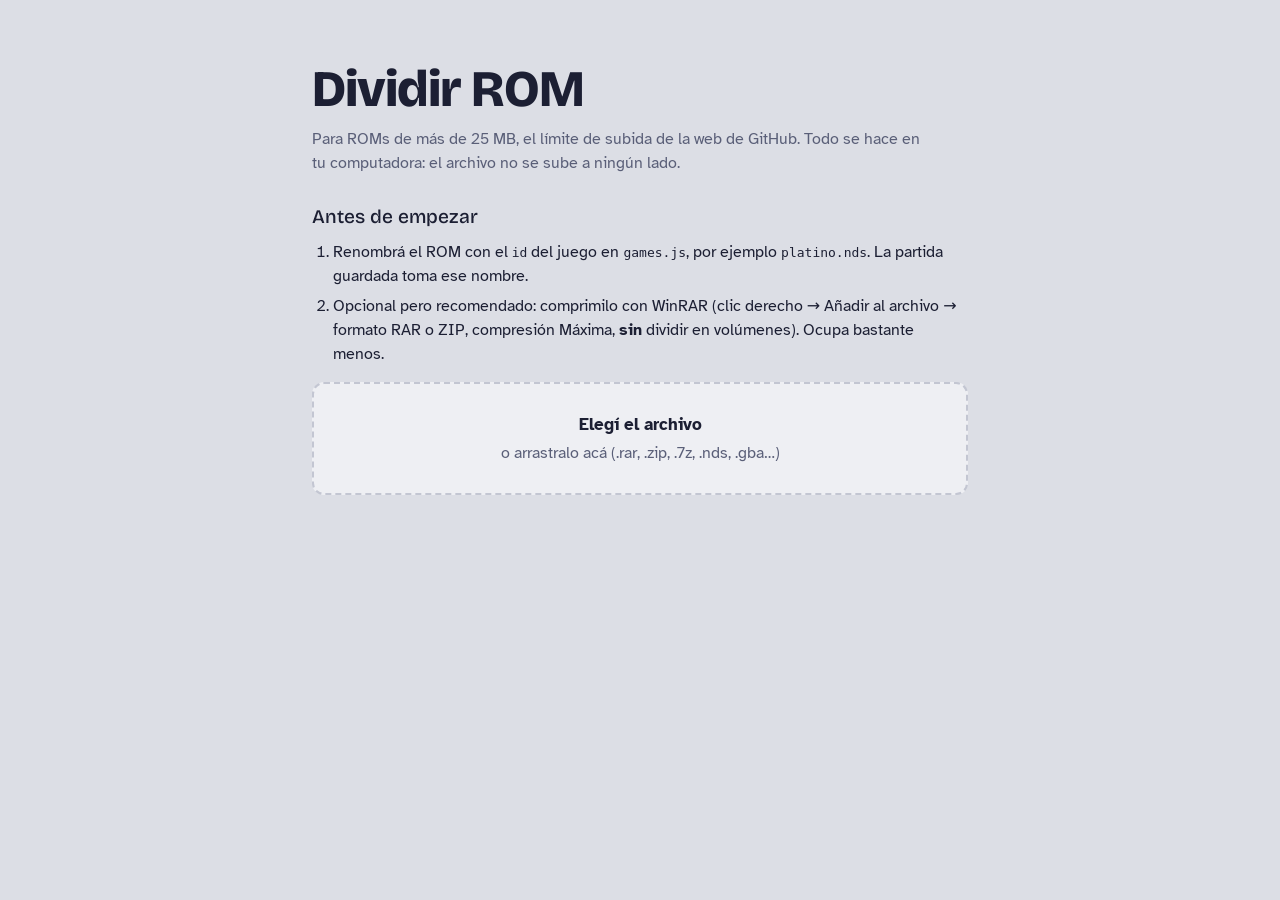
==== dividir.html @ b7c9a615 "Add files via upload" ====
<!DOCTYPE html>
<html lang="es">
<head>
<meta charset="UTF-8">
<meta name="viewport" content="width=device-width, initial-scale=1, viewport-fit=cover">
<title>Dividir ROM — Cartuchera</title>
<link rel="icon" href="data:image/svg+xml,<svg xmlns='http://www.w3.org/2000/svg' viewBox='0 0 100 100'><text y='.9em' font-size='90'>✂️</text></svg>">
<link href="https://fonts.googleapis.com/css2?family=Bricolage+Grotesque:opsz,wght@12..96,500;12..96,800&family=Atkinson+Hyperlegible:wght@400;700&display=swap" rel="stylesheet">
<style>
:root{
  --bg:#DCDEE5; --surface:#EEEFF3; --ink:#1C1F33; --muted:#5A5F78; --line:#C3C6D2; --accent:#4636C9; --code:#E3E4EC;
  --display:"Bricolage Grotesque","Arial Black",system-ui,sans-serif;
  --body:"Atkinson Hyperlegible",system-ui,-apple-system,"Segoe UI",sans-serif;
  color-scheme:light; box-sizing:border-box;
  padding-top:env(safe-area-inset-top,0px); padding-bottom:env(safe-area-inset-bottom,0px);
}
@media (prefers-color-scheme:dark){
  :root{ --bg:#14162A; --surface:#1D2038; --ink:#E7E8F2; --muted:#9A9EBB; --line:#2E3253; --accent:#A49BFF; --code:#262A48; color-scheme:dark; }
}
*,*::before,*::after{box-sizing:inherit}
body{margin:0;background:var(--bg);color:var(--ink);font-family:var(--body);line-height:1.5}
main{max-width:720px;margin:0 auto;padding:clamp(28px,6vw,64px) clamp(16px,4vw,32px) 48px}
h1{font-family:var(--display);font-weight:800;font-size:clamp(2rem,6vw,3.2rem);line-height:1;margin:0 0 12px;letter-spacing:-.02em}
h2{font-family:var(--display);font-weight:500;font-size:1.2rem;margin:28px 0 8px}
p{margin:0 0 12px;max-width:62ch}
.muted{color:var(--muted)}
ol{padding-left:1.3em;margin:0 0 12px}
li{margin-bottom:6px}
.drop{display:block;border:2px dashed var(--line);border-radius:12px;padding:28px 20px;text-align:center;cursor:pointer;background:var(--surface);margin:16px 0}
.drop:hover,.drop.over{border-color:var(--accent)}
.drop input{position:absolute;opacity:0;width:1px;height:1px}
.drop:focus-within{outline:3px solid var(--accent);outline-offset:3px}
.drop b{display:block;font-size:1.05rem;margin-bottom:4px}
.btn{font:inherit;background:var(--surface);color:var(--ink);border:1.5px solid var(--line);border-radius:8px;padding:7px 14px;cursor:pointer;text-decoration:none;display:inline-block}
.btn:hover{border-color:var(--ink)}
.btn.primary{background:var(--accent);border-color:var(--accent);color:#fff;font-weight:700}
@media (prefers-color-scheme:dark){.btn.primary{color:#14162A}}
:focus-visible{outline:3px solid var(--accent);outline-offset:2px}
.parts{display:flex;flex-wrap:wrap;gap:6px;margin:12px 0}
pre{background:var(--code);border-radius:8px;padding:12px 14px;overflow-x:auto;font-size:.9rem;margin:8px 0}
.row{display:flex;gap:8px;flex-wrap:wrap;align-items:center}
label.field{display:flex;flex-direction:column;gap:4px;font-size:.9rem;color:var(--muted);margin:8px 0}
label.field input,label.field select{font:inherit;color:var(--ink);background:var(--surface);border:1.5px solid var(--line);border-radius:8px;padding:7px 10px;max-width:260px}
.warn{border-left:3px solid var(--accent);padding-left:12px}
</style>
</head>
<body>
<main>
  <h1>Dividir ROM</h1>
  <p class="muted">Para ROMs de más de 25 MB, el límite de subida de la web de GitHub. Todo se hace en tu computadora: el archivo no se sube a ningún lado.</p>

  <h2>Antes de empezar</h2>
  <ol>
    <li>Renombrá el ROM con el <code>id</code> del juego en <code>games.js</code>, por ejemplo <code>platino.nds</code>. La partida guardada toma ese nombre.</li>
    <li>Opcional pero recomendado: comprimilo con WinRAR (clic derecho → Añadir al archivo → formato RAR o ZIP, compresión Máxima, <strong>sin</strong> dividir en volúmenes). Ocupa bastante menos.</li>
  </ol>

  <label class="drop" id="drop">
    <input type="file" id="file">
    <b>Elegí el archivo</b>
    <span class="muted">o arrastralo acá (.rar, .zip, .7z, .nds, .gba…)</span>
  </label>

  <section id="out" hidden>
    <h2 id="out-title"></h2>
    <label class="field">Consola
      <select id="sys"><option value="nds">Nintendo DS</option><option value="gba">Game Boy Advance</option><option value="gbc">Game Boy Color</option><option value="gb">Game Boy</option></select>
    </label>
    <div class="row"><button class="btn primary" id="all">Descargar todas las partes</button></div>
    <p class="muted">Si el navegador pregunta si permitís descargar varios archivos, aceptá. También podés bajarlas una por una:</p>
    <div class="parts" id="parts"></div>
    <h2>Después</h2>
    <ol>
      <li>Subí todas las partes a la carpeta <code id="dest"></code> del repositorio (la web de GitHub acepta varias a la vez).</li>
      <li>En <code>games.js</code>, en la línea de ese juego, dejá <code>rom</code> y <code>parts</code> así:</li>
    </ol>
    <pre id="snippet"></pre>
    <button class="btn" id="copy">Copiar</button>
  </section>
</main>
<script>
const PART = 23 * 1024 * 1024; // 24,1 MB: por debajo del límite de 25 MB de GitHub
const $ = id => document.getElementById(id);
let file = null, urls = [];

function names(){
  return [...Array(Math.ceil(file.size / PART))].map((_, i) => `${file.name}.${String(i + 1).padStart(3, '0')}`);
}
function render(){
  urls.forEach(URL.revokeObjectURL); urls = [];
  const list = names(), sys = $('sys').value, mb = (file.size / 1048576).toFixed(1);
  $('out-title').textContent = `${file.name}: ${mb} MB en ${list.length} ${list.length === 1 ? 'parte' : 'partes'}`;
  $('parts').innerHTML = list.map((n, i) => {
    const u = URL.createObjectURL(file.slice(i * PART, (i + 1) * PART)); urls.push(u);
    return `<a class="btn" href="${u}" download="${n}">${n.split('.').pop()}</a>`;
  }).join('');
  $('dest').textContent = `roms/${sys}/`;
  $('snippet').textContent = `rom: "roms/${sys}/${file.name}", parts: ${list.length},`;
  $('out').hidden = false;
}
function pick(f){
  if (!f) return; file = f;
  const ext = f.name.split('.').pop().toLowerCase();
  if (['gba'].includes(ext)) $('sys').value = 'gba';
  else if (['gbc'].includes(ext)) $('sys').value = 'gbc';
  else if (['gb'].includes(ext)) $('sys').value = 'gb';
  render();
}
$('file').onchange = e => pick(e.target.files[0]);
$('sys').onchange = () => file && render();
const drop = $('drop');
drop.addEventListener('dragover', e => { e.preventDefault(); drop.classList.add('over'); });
drop.addEventListener('dragleave', () => drop.classList.remove('over'));
drop.addEventListener('drop', e => { e.preventDefault(); drop.classList.remove('over'); pick(e.dataTransfer.files[0]); });
$('all').onclick = async () => {
  for (const a of $('parts').querySelectorAll('a')) { a.click(); await new Promise(r => setTimeout(r, 600)); }
};
$('copy').onclick = async () => {
  try { await navigator.clipboard.writeText($('snippet').textContent); $('copy').textContent = 'Copiado'; } catch {}
};
</script>
</body>
</html>
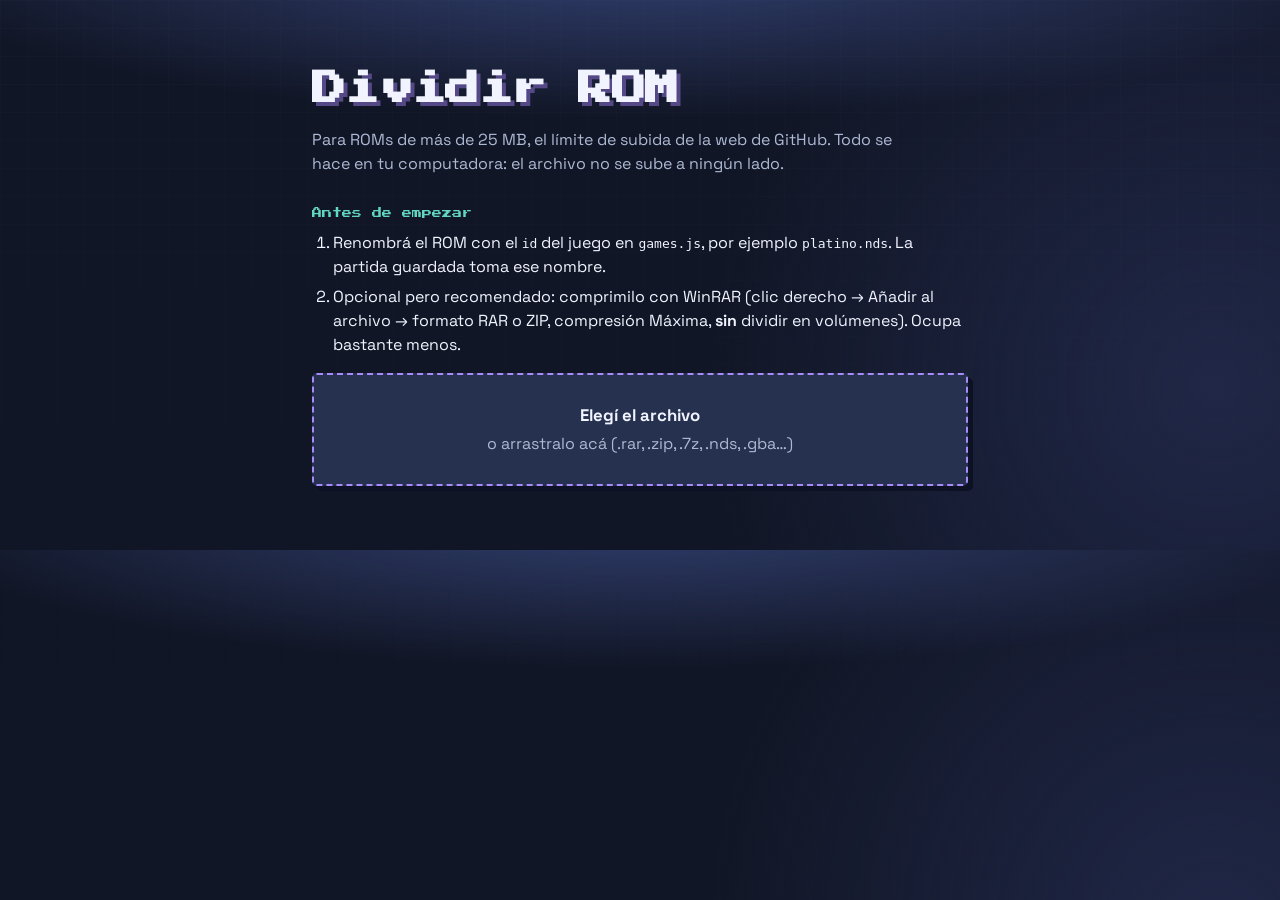
==== commit ae53db59: "Add files via upload" ====
--- a/dividir.html
+++ b/dividir.html
@@ -43,6 +43,7 @@
 label.field input,label.field select{font:inherit;color:var(--ink);background:var(--surface);border:1.5px solid var(--line);border-radius:8px;padding:7px 10px;max-width:260px}
 .warn{border-left:3px solid var(--accent);padding-left:12px}
 </style>
+<link rel="stylesheet" href="neo-retro.css">
 </head>
 <body>
 <main>
@@ -72,7 +73,7 @@
     <h2>Después</h2>
     <ol>
       <li>Subí todas las partes a la carpeta <code id="dest"></code> del repositorio (la web de GitHub acepta varias a la vez).</li>
-      <li>En <code>games.js</code>, en la línea de ese juego, dejá <code>rom</code> y <code>parts</code> así:</li>
+      <li>En <code>games.js</code>, la línea de ese juego tiene que apuntar al nombre sin el número final (las partes se detectan solas):</li>
     </ol>
     <pre id="snippet"></pre>
     <button class="btn" id="copy">Copiar</button>
@@ -95,7 +96,7 @@
     return `<a class="btn" href="${u}" download="${n}">${n.split('.').pop()}</a>`;
   }).join('');
   $('dest').textContent = `roms/${sys}/`;
-  $('snippet').textContent = `rom: "roms/${sys}/${file.name}", parts: ${list.length},`;
+  $('snippet').textContent = `rom: "roms/${sys}/${file.name}",`;
   $('out').hidden = false;
 }
 function pick(f){
--- a/neo-retro.css
+++ b/neo-retro.css
@@ -0,0 +1,109 @@
+/* CARTUCHERA — NEO RETRO 2026. Capa visual; sin cambios de lógica. */
+@import url('https://fonts.googleapis.com/css2?family=Press+Start+2P&family=Space+Grotesk:wght@400;500;600;700&display=swap');
+:root{--bg:#111626;--surface:#1e2740;--surface2:#2a3553;--ink:#f1f4ff;--muted:#adb9d4;--line:#3b4765;--accent:#a78bfa;--ok:#61d7c0;--warn:#f8c96c;--bad:#ff7f91;--display:'Space Grotesk',system-ui,sans-serif;--body:'Space Grotesk',system-ui,sans-serif;color-scheme:dark}
+body{background:radial-gradient(ellipse 80% 42% at 50% -10%,#354478 0,transparent 75%),radial-gradient(circle at 95% 70%,#202747 0,transparent 40%),#111626;color:var(--ink)}
+body::before{content:'';position:fixed;inset:0;pointer-events:none;opacity:.16;background-image:linear-gradient(#8090b533 1px,transparent 1px),linear-gradient(90deg,#8090b533 1px,transparent 1px);background-size:28px 28px;mask-image:linear-gradient(#000,transparent 85%);z-index:0}
+body>*{position:relative}
+::selection{background:#a78bfa;color:#111626}
+:focus-visible{outline:3px solid var(--ok)!important;outline-offset:3px}
+/* BIBLIOTECA */
+header.wrap{padding-top:clamp(35px,7vw,78px);padding-bottom:42px;position:relative}
+header.wrap::after{content:'◆  GAME LIBRARY  ◆';display:inline-flex;margin-top:27px;color:var(--ok);border:1px solid #61d7c075;padding:10px 13px;background:#61d7c00d;font:10px 'Press Start 2P',monospace;letter-spacing:.02em}
+header.wrap h1{font-family:'Press Start 2P',monospace!important;font-size:clamp(1.65rem,4.2vw,3.8rem)!important;letter-spacing:-.08em!important;line-height:1.55!important;text-shadow:5px 5px 0 #594c91,10px 10px 0 #252c4e;margin-bottom:24px!important}
+header.wrap h1::before{content:'●  SISTEMA ONLINE  /  RETRO ARCADE';font:9px 'Press Start 2P',monospace;letter-spacing:0;display:block;color:var(--ok);text-shadow:none;margin-bottom:26px}
+.lead{font-size:1.04rem;color:#bbc7e0;max-width:60ch}
+.controls-bar{background:#151c30ed;backdrop-filter:blur(18px);border-block:1px solid #475472}
+.controls{padding-block:16px;gap:14px}
+.chips{gap:9px}
+.chip{background:#242e4b;color:#d8dff4;border:1px solid #485678;border-radius:5px;padding:11px 14px;font-size:.85rem;box-shadow:3px 3px 0 #0d1120;transition:transform .15s,background .15s}
+.chip:hover{transform:translateY(-2px);background:#344266}
+.chip[aria-pressed=true]{background:var(--accent);color:#131628;border-color:#d7c9ff;box-shadow:3px 3px 0 #564382;font-weight:700}
+.search{background:#222c47;color:var(--ink);border:1px solid #55617f;border-radius:5px;box-shadow:3px 3px 0 #0d1120;padding:11px 15px}
+.search::placeholder{color:#9aabc8}
+section{padding-top:47px}
+section h2{font-family:'Press Start 2P',monospace;font-size:clamp(.75rem,1.6vw,1.02rem);line-height:1.8;letter-spacing:0}
+section h2::before{content:'▸';color:var(--ok);margin-right:14px}
+.sub{margin:0 0 20px 29px}
+.grid{grid-template-columns:repeat(auto-fill,minmax(166px,1fr));gap:18px}
+.cart{position:relative;text-align:center;background:linear-gradient(155deg,#26314d,#1a243b);border:1px solid #404d6c;border-radius:9px;padding:25px 12px 17px;min-height:258px;box-shadow:5px 5px 0 #0b1020;transition:transform .18s,border-color .18s,background .18s}
+.cart::before{content:'◆';position:absolute;top:8px;left:10px;color:#607298;font-size:10px}
+.cart::after{content:'▶ JUGAR';display:block;margin:13px auto 0;font:8px 'Press Start 2P',monospace;color:var(--ok);letter-spacing:0}
+.cart:hover,.cart:focus-visible{transform:translateY(-5px);border-color:var(--accent);background:linear-gradient(155deg,#334166,#212947)}
+.cart:hover .shell{transform:translateY(-4px) rotate(-2deg)}
+.cart .shell{filter:drop-shadow(5px 8px 0 #0b10205e);transition:transform .18s}
+.cart .label{border:1px solid #ffffff28}
+.cart .label b{font-weight:700}
+.meta{margin-top:16px;font-size:.77rem;color:#98aacd}
+.meta strong{color:#ecf0ff;font-size:.88rem;line-height:1.28;margin-bottom:4px}
+.gb .shell,.gbc .shell{max-width:130px}.gba .shell{max-width:150px;margin-top:29px;margin-bottom:30px}.nds .shell{max-width:110px}
+footer.wrap{border-top:1px solid var(--line)}
+/* JUGADOR */
+body:has(.layout){background:radial-gradient(ellipse at 50% -30%,#303e70 0,transparent 65%),#111626}
+.bar{background:#1a2339;border-bottom:2px solid #414e71;padding-block:12px}
+.bar .back{background:#283452;color:#dce4ff;border-radius:5px;border:1px solid #596789;box-shadow:3px 3px 0 #101729;padding:9px 13px}
+.bar .back::before{content:'◀ ';color:var(--ok)}
+.bar .title h1{font-size:clamp(1rem,1.9vw,1.3rem);letter-spacing:-.02em}
+.bar .title p{color:#b3c1da}
+.layout{gap:17px;padding-block:18px}
+.opts,.team{scrollbar-color:#596589 #1b2338;scrollbar-width:thin}
+.opts{background:linear-gradient(#202b46,#1a233b);border:1px solid #414e70;border-radius:8px;padding:18px 14px;gap:22px;box-shadow:5px 5px 0 #0c1223}
+.group{gap:11px}
+.group h2,.team h2{font:9px/1.8 'Press Start 2P',monospace;color:var(--ok);text-transform:uppercase}
+.group h2::before,.team h2::before{content:'◆ ';color:#b698ff}
+.hint,.team-note{color:#a9b8d2}
+.btn{border-radius:5px;background:#2a3755;border:1px solid #526180;box-shadow:3px 3px 0 #101729;transition:background .15s,transform .15s,border-color .15s}
+.btn:hover:not(:disabled){background:#394a70;border-color:#bea7fa;transform:translateY(-2px)}
+.btn:active:not(:disabled){transform:translateY(1px);box-shadow:1px 1px 0 #101729}
+.btn.primary{background:var(--accent);border-color:#d7c9ff;color:#121629;box-shadow:3px 3px 0 #615094}
+.btn[aria-pressed=true]{background:var(--ok);color:#122b35;border-color:#a6f5e7}
+.vol,.slot{background:#283451;border:1px solid #445371;border-radius:5px}
+.slot{padding:9px}
+.stage{border:2px solid #556383;border-radius:12px;background:radial-gradient(ellipse,#222d47,#11182b 72%);box-shadow:0 0 0 6px #1c263c,inset 0 0 50px #070c1a,7px 7px 0 #0a1020;padding:12px}
+#game-wrap{border:5px solid #0a1020;border-radius:5px;box-shadow:0 0 0 2px #59688d,0 16px 42px #0008}
+.team{background:linear-gradient(#222d49,#1a243c);border:1px solid #455473;border-radius:8px;box-shadow:5px 5px 0 #0c1223;padding:17px 12px}
+.mon{background:#2a3755;border:1px solid #445777;border-radius:6px}
+.mon img,.t-mon img{image-rendering:pixelated;filter:drop-shadow(2px 3px 0 #10182d66)}
+.hp{height:7px;border-radius:1px;background:#121c30;border:1px solid #4b5872}.hp i{border-radius:0}
+.tabs{background:#202c47;border:1px solid #48587b;border-radius:6px}
+.tabs button{border-radius:4px}.tabs button[aria-selected=true]{background:var(--accent);color:#121629}
+dialog{background:#202b46;color:var(--ink);border:2px solid #69789b;border-radius:9px;box-shadow:9px 9px 0 #0b1020}
+dialog::backdrop{background:#080e20d9;backdrop-filter:blur(4px)}
+.d-head{background:#263451;border-bottom:1px solid #475673}.d-head h2,#trade-body h2{color:#eee9ff}
+.set-group,.t-mon{background:#25314d;border-color:#4a5b79;border-radius:6px}.t-mon.sel,.t-pick input:checked+.t-mon{border-color:var(--ok)}
+.t-code{font-family:'Press Start 2P',monospace;font-size:clamp(1.3rem,4vw,2.4rem);color:var(--ok)}
+.t-join input,.set-row select{border-radius:4px;background:#151e33;border-color:#536281}
+.status{border-radius:5px;background:#2b3959;border-color:#8191b5;color:#fff}
+@media(max-width:999px){.opts{padding:12px}.stage{padding:6px;box-shadow:none}.team{box-shadow:none}.layout{gap:12px}.tabs{margin-block:3px}}
+@media(max-width:520px){header.wrap h1{font-size:1.6rem!important}.grid{grid-template-columns:repeat(2,minmax(0,1fr));gap:11px}.cart{padding:20px 8px 12px;min-height:236px}.cart .shell{max-width:120px}.gba .shell{max-width:135px}.cart::after{font-size:7px}.chip{font-size:.78rem;padding:9px}.controls{gap:11px}.search{flex-basis:100%}.bar .back{padding:7px;font-size:.82rem}}
+@media(prefers-reduced-motion:reduce){*,*::before,*::after{transition:none!important;animation:none!important}}
+
+/* Adaptacion Neo-Retro al nuevo modo de pantalla dinamica del emulador. */
+@media(min-width:1000px){
+  .layout.bottom{gap:15px 22px}
+  .layout.bottom .opts{padding:12px 16px;gap:14px 25px;align-items:center;box-shadow:4px 4px 0 #0c1223;min-width:0;max-height: min(34vh,310px);overflow:auto}
+  .layout.bottom .group{min-width:0}
+  .layout.bottom .group[data-panel="juego"]{grid-template-columns:minmax(0,1fr) 230px;gap:8px 12px}
+  .layout.bottom .tools{grid-template-columns:repeat(4,minmax(65px,1fr));gap:6px}
+  .layout.bottom .tool{padding:8px 5px;font-size:.74rem}
+  .layout.bottom .slots{grid-template-columns:repeat(3,minmax(110px,1fr));gap:7px}
+  .layout.bottom .stack{width:220px}
+  .layout.bottom .stage{min-height:150px}
+}
+@media(min-width:1000px) and (max-width:1370px){
+  .layout.bottom .opts{gap:12px 18px}
+  .layout.bottom .group[data-panel="juego"]{grid-template-columns:minmax(0,1fr) 190px}
+  .layout.bottom .tools{grid-template-columns:repeat(4,minmax(55px,1fr))}
+  .layout.bottom .slots{grid-template-columns:repeat(3,minmax(95px,1fr))}
+}
+/* Pantalla completa: conservar el lienzo del emulador sin su marco exterior. */
+#game-wrap:fullscreen{border:0;box-shadow:none;border-radius:0}
+/* Pagina de herramientas: misma identidad sin afectar su logica. */
+body:has(.drop) main{position:relative}
+body:has(.drop) main>h1{font-family:'Press Start 2P',monospace;font-size:clamp(1.3rem,3vw,2.15rem);line-height:1.5;text-shadow:4px 4px 0 #554886}
+body:has(.drop) .drop{background:#25314e;border:2px dashed #a78bfa;border-radius:5px;box-shadow:5px 5px 0 #0c1223}
+body:has(.drop) .drop:hover,body:has(.drop) .drop.over{background:#303d61;border-color:var(--ok)}
+body:has(.drop) pre{background:#1a2338;border:1px solid #4a5776;border-radius:4px;color:#cdeee8}
+body:has(.drop) .parts a{font-size:.8rem}
+body:has(.drop) h2{font:10px/1.9 'Press Start 2P',monospace;color:var(--ok)}
+body:has(.drop) input,body:has(.drop) select{border-radius:4px!important;background:#222d48!important;border-color:#536483!important;color:var(--ink)!important}
+@media(max-width:999px){.layout.bottom .opts{max-height:none}}
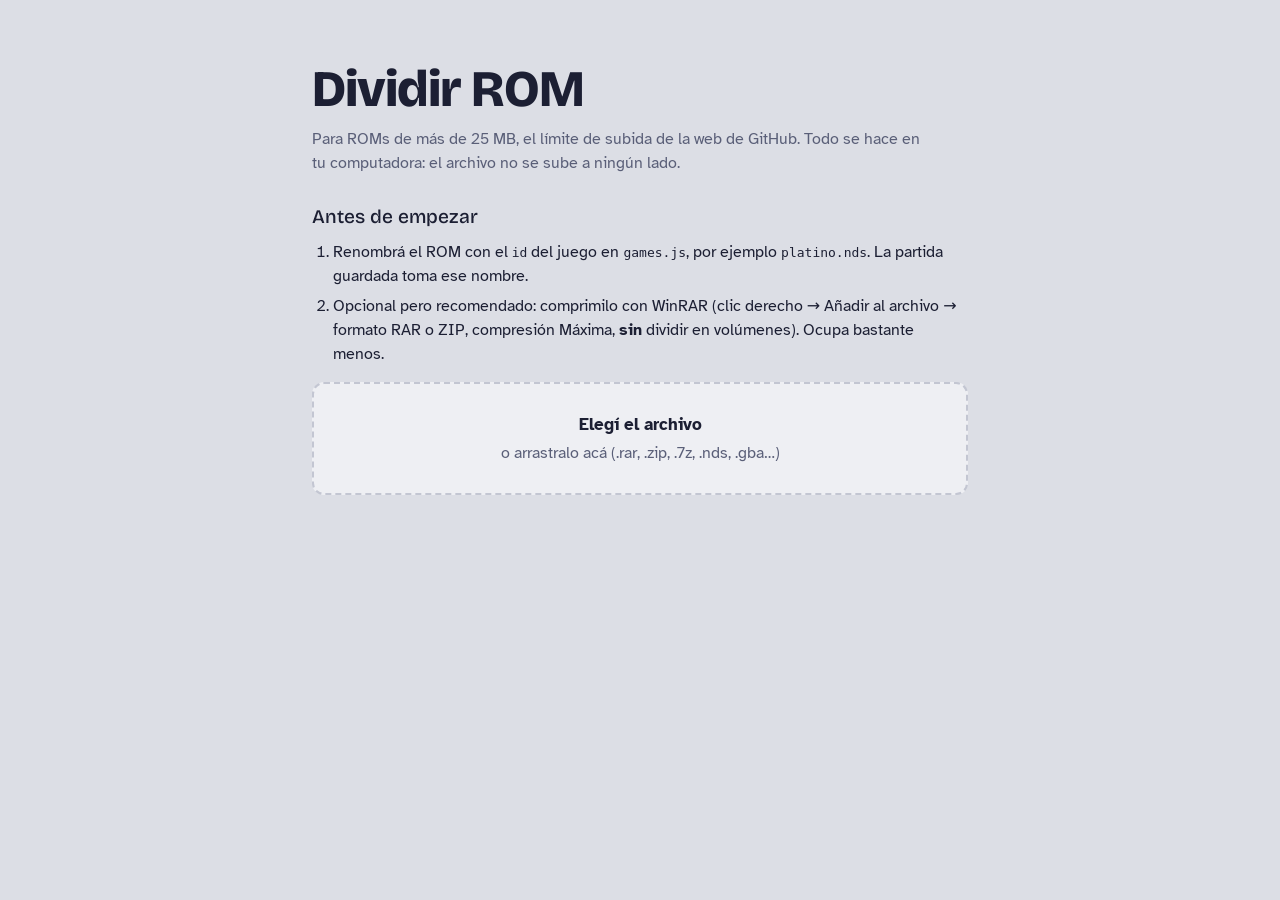
==== commit 452ae128: "Add files via upload" ====
--- a/dividir.html
+++ b/dividir.html
@@ -43,7 +43,6 @@
 label.field input,label.field select{font:inherit;color:var(--ink);background:var(--surface);border:1.5px solid var(--line);border-radius:8px;padding:7px 10px;max-width:260px}
 .warn{border-left:3px solid var(--accent);padding-left:12px}
 </style>
-<link rel="stylesheet" href="neo-retro.css">
 </head>
 <body>
 <main>
